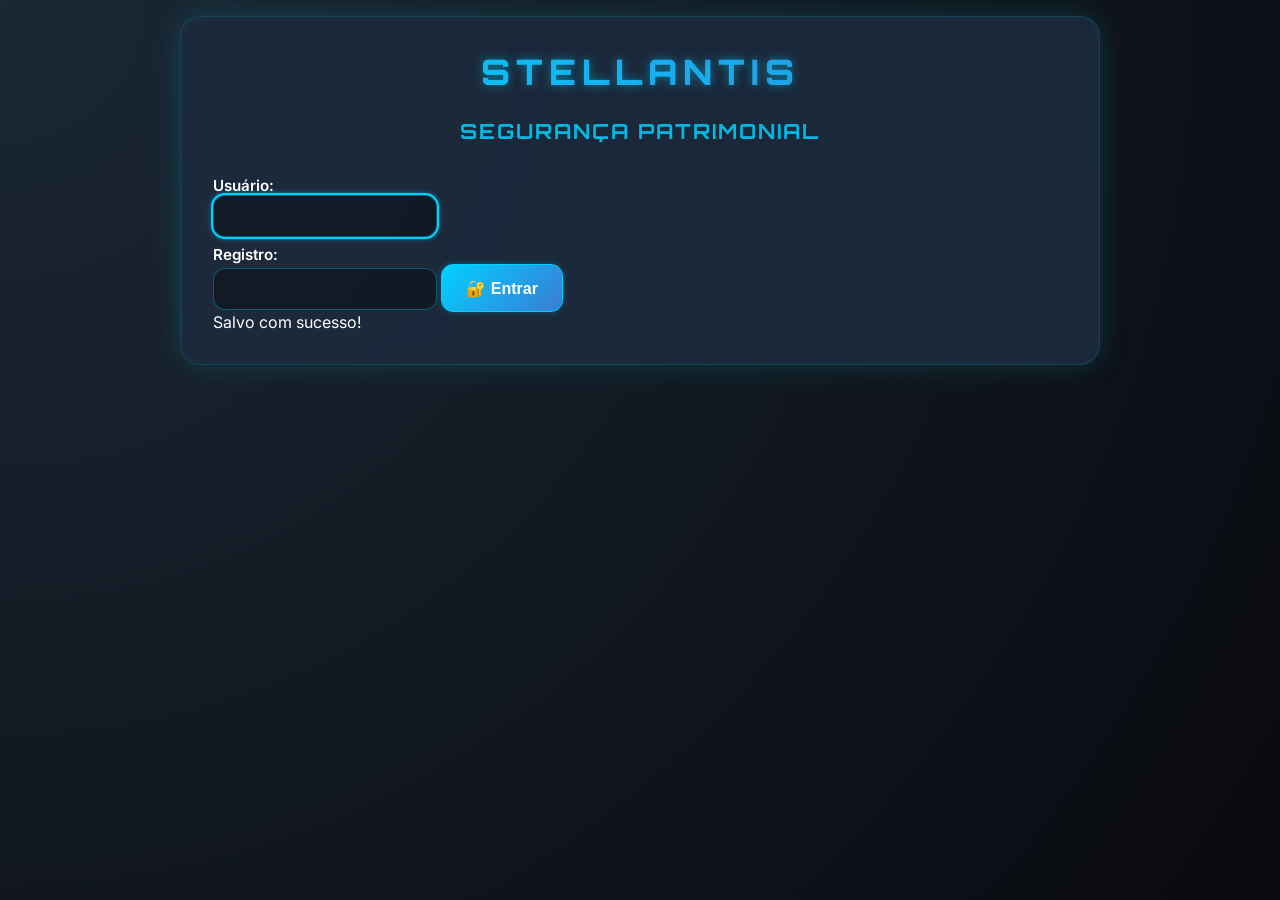
==== index.html @ 9413db4c "Add files via upload" ====
<!DOCTYPE html>

<html lang="pt-BR">
<head>
<meta charset="utf-8"/>
<meta content="width=device-width, initial-scale=1.0" name="viewport"/>
<title>Login - Stellantis</title>
<link href="https://fonts.googleapis.com/css2?family=Orbitron:wght@500;700&amp;display=swap" rel="stylesheet"/>
<link href="https://fonts.googleapis.com/css2?family=Inter:wght@400;600&amp;display=swap" rel="stylesheet"/>
  <link rel="stylesheet" href="style.css"/>


</head>
<body>
<div class="container">
<h1>STELLANTIS</h1>
<h2>Segurança Patrimonial</h2>
<form onsubmit="login(event)">
<label for="usuario">Usuário:</label>
<input autofocus="autofocus" id="usuario" name="usuario" required="" type="text"/>
<label for="registro">Registro:</label>
<input autocomplete="one-time-code" id="registro" inputmode="numeric" name="registro" required="" type="text"/>
<button type="submit">🔐 Entrar</button>
<div class="mensagem" id="msgSucesso">Salvo com sucesso!</div>
</form>
</div>
<script>
    function login(e) {
      const btn = document.querySelector('button[type="submit"]');
      if(btn){ btn.disabled = true; btn.style.opacity = '0.7'; }
      e.preventDefault();
      const usuario = document.getElementById('usuario').value.trim();
      const registro = document.getElementById('registro').value.trim();
      localStorage.setItem('usuario', usuario);
      localStorage.setItem('registro', registro);
      if (!usuario || !registro) { showToast("Preencha usuário e registro","warn"); if(btn){ btn.disabled=false; btn.style.opacity='1'; } return; }
      const msg = document.getElementById("msgSucesso");
      msg.style.display = "block";
      showToast("Bem-vindo!", "success");
      setTimeout(() => window.location.href = 'interface_principal.html', 800);
    }

    document.addEventListener("DOMContentLoaded", () => {
      const usuario = localStorage.getItem("usuario");
      const registro = localStorage.getItem("registro");
      if (usuario) document.getElementById("usuario").value = usuario;
      if (registro) document.getElementById("registro").value = registro;
    });
  </script>
<div aria-live="polite" id="toastContainer" style="position:fixed;bottom:16px;left:50%;transform:translateX(-50%);z-index:10000;display:flex;flex-direction:column;gap:8px;align-items:center;"></div>
<div aria-modal="true" id="confirmOverlay" role="dialog" style="display:none;position:fixed;inset:0;background:rgba(0,0,0,.5);align-items:center;justify-content:center;z-index:11000;">
<div id="confirmBox" style="background:#142132;padding:18px;border-radius:16px;max-width:420px;width:calc(100% - 32px);color:#fff;">
<div class="title" style="font-weight:700;margin-bottom:8px;color:#00d2ff">Confirmação</div>
<div id="confirmMessage" style="color:#00d2ff">Tem certeza?</div>
<div class="actions" style="display:flex;gap:10px;justify-content:flex-end;margin-top:12px;">
<button id="confirmCancelBtn" style="background:#2e3c51;color:#fff;border:none;min-height:40px;border-radius:10px;padding:.5rem 1rem;">Cancelar</button>
<button id="confirmOkBtn" style="background:#3366ff;color:#fff;border:none;min-height:40px;border-radius:10px;padding:.5rem 1rem;">Confirmar</button>
</div>
</div>
</div>

<script>
(function(){
  window.showToast = function(msg, type = "info", timeout = 3000) {
    const wrap = document.getElementById("toastContainer");
    if (!wrap) return;
    const el = document.createElement("div");
    el.textContent = msg;
    el.setAttribute("role","status");
    el.style.padding = "10px 14px";
    el.style.borderRadius = "10px";
    el.style.background = "#22364d";
    el.style.color = "#fff";
    el.style.boxShadow = "0 6px 24px rgba(0,0,0,.35)";
    el.style.fontWeight = "600";
    el.style.borderLeft = type==="error" ? "4px solid #ff4444" : (type==="warn" ? "4px solid #f0ad4e" : "4px solid #3ddc84");
    wrap.appendChild(el);
    setTimeout(()=>{ el.style.opacity="0"; el.style.transition="opacity .4s"; }, timeout-400);
    setTimeout(()=>{ el.remove(); }, timeout);
  };
  window.openConfirm = function(message) {
    return new Promise(resolve => {
      const overlay = document.getElementById("confirmOverlay");
      const msg = document.getElementById("confirmMessage");
      const ok = document.getElementById("confirmOkBtn");
      const cancel = document.getElementById("confirmCancelBtn");
      if (!overlay || !msg || !ok || !cancel) return resolve(confirm(message||"Confirmar?"));
      msg.textContent = message || "Confirmar?";
      const cleanup = (result) => {
        overlay.style.display = "none";
        ok.onclick = cancel.onclick = null;
        resolve(result);
      };
      ok.onclick = () => cleanup(true);
      cancel.onclick = () => cleanup(false);
      overlay.style.display = "flex";
    });
  };
})();
</script>
</body>
</html>
---- style.css ----
/* ===============================
   Stellantis App — Design System
   Unified Stylesheet (style.css)
   =============================== */

/* ---- CSS Variables (Theme) ---- */
:root {
  --cor-fundo: #0b1d30;
  --cor-fundo-grad-a: #1b2735;
  --cor-fundo-grad-b: #090a0f;

  --cor-caixa: rgba(28, 43, 61, 0.9);
  --cor-borda-caixa: rgba(0, 212, 255, 0.15);

  --cor-primaria: #00d2ff;        /* Primary brand */
  --cor-primaria-hover: #3a7bd5;  /* Hover gradient partner */
  --cor-primaria-escuro: #1a4ed8; /* Fallback hover */
  --cor-texto: #ffffff;
  --cor-texto-suave: #ffffffcc;

  --cor-sucesso: #3ddc84;
  --cor-alerta: #f0ad4e;
  --cor-erro: #ff4444;

  --sombra-suave: 0 0 30px rgba(0,255,255,0.15), inset 0 0 10px rgba(0,255,255,0.05);
  --radius: 20px;

  --font-display: 'Orbitron', sans-serif;
  --font-base: 'Inter', sans-serif;
}

/* ---- Reset/Normalização ---- */
* { box-sizing: border-box; }
html, body { height: 100%; }
body {
  margin: 0;
  font-family: var(--font-base);
  color: var(--cor-texto);
  background-color: var(--cor-fundo);
  background-image: radial-gradient(circle at top left, var(--cor-fundo-grad-a), var(--cor-fundo-grad-b));
  padding: 1rem;
}

/* ------------------------------
   Layouts / Containers
   ------------------------------ */
.container {
  max-width: 920px;
  margin: auto;
  padding: 2rem;
  border-radius: var(--radius);
  background: var(--cor-caixa);
  border: 1px solid var(--cor-borda-caixa);
  box-shadow: var(--sombra-suave);
  backdrop-filter: blur(10px);
  display: flex;
  flex-direction: column;
  gap: 1.5rem;
  animation: fadeInUp .6s ease-in-out;
}

.center-screen {
  min-height: 100vh;
  display: flex;
  align-items: center;
  justify-content: center;
}

/* ------------------------------
   Tipografia / Títulos
   ------------------------------ */
h1, h2, h3 {
  margin: 0;
  text-align: center;
  font-family: var(--font-display);
  letter-spacing: 2px;
}

h1 {
  font-size: 2.2rem;
  font-weight: 800;
  letter-spacing: 6px;
  background: linear-gradient(90deg, var(--cor-primaria), var(--cor-primaria-hover));
  -webkit-background-clip: text;
  -webkit-text-fill-color: transparent;
  text-shadow: 0 0 10px rgba(0,210,255,0.5);
}
h2 {
  font-size: 1.3rem;
  font-weight: 700;
  text-transform: uppercase;
  color: var(--cor-primaria);
  opacity: .85;
}
h3 {
  font-size: 1.1rem;
  font-weight: 600;
  color: var(--cor-texto-suave);
}

/* ------------------------------
   Formulários / Campos
   ------------------------------ */
label {
  font-weight: 600;
  font-size: 0.95rem;
  display: flex;
  flex-direction: column;
  gap: 0.4rem;
  margin-top: 0.5rem;
}

input, select, textarea {
  padding: 0.7rem;
  border: 1px solid rgba(0, 210, 255, 0.35);
  border-radius: 12px;
  font-size: 1rem;
  background: rgba(0, 0, 0, 0.35);
  color: #fff;
  transition: all .2s ease-in-out;
  outline: none;
}
input::placeholder, textarea::placeholder { color: #cfe9ff88; }
input:focus, select:focus, textarea:focus {
  outline: 2px solid var(--cor-primaria);
  box-shadow: 0 0 6px var(--cor-primaria);
}

.input-outros { display: none; }
.input-outros.show { display: block; }

/* ------------------------------
   Botões
   ------------------------------ */
button, .btn {
  background: linear-gradient(135deg, var(--cor-primaria), var(--cor-primaria-hover));
  color: #fff;
  border: 1px solid var(--cor-primaria);
  padding: 0.75rem 1.5rem;
  border-radius: 12px;
  font-size: 1rem;
  font-weight: 600;
  cursor: pointer;
  transition: all .3s ease;
  box-shadow: 0 0 6px rgba(0,210,255,0.3);
  display: inline-flex;
  align-items: center;
  gap: .5rem;
  min-height: 48px;
}
button:hover, .btn:hover {
  transform: scale(1.03);
  box-shadow: 0 0 12px rgba(0,210,255,0.5);
}
.btn-secondary {
  background: #233246;
  border-color: #2e3c51;
}
.btn-danger {
  background: #b92e2e;
  border-color: #d33b3b;
}
.button-group {
  display: flex;
  flex-wrap: wrap;
  justify-content: center;
  gap: .75rem;
}

/* ------------------------------
   Informações / Mensagens
   ------------------------------ */
.info {
  font-weight: 700;
  text-align: center;
  color: var(--cor-alerta);
}
.warning { color: var(--cor-erro); font-size: .9rem; }

/* Mensagens tipo banner (página de menu) */
.mensagem-padrao {
  display: flex;
  align-items: center;
  justify-content: center;
  gap: .6em;
  border-radius: 12px;
  padding: 1rem 1.5rem;
  font-size: 1.1rem;
  font-family: var(--font-base);
  box-shadow: 0 4px 32px #00000022;
  margin: 1em auto;
  max-width: 90vw;
  min-width: 180px;
  text-align: center;
  font-weight: 600;
}
.mensagem-info { background: #fff3cd; color: #856404; border: 1.5px solid #ffe066; }
.mensagem-alerta, .mensagem-erro { background: #f8d7da; color: #721c24; border: 1.5px solid var(--cor-erro); }
.mensagem-advertencia { background: #fffbe6; color: #856404; border: 1.5px solid #ffc107; }
.mensagem-sucesso { background: #d1ecf1; color: #00668c; border: 1.5px solid var(--cor-primaria); }

/* ------------------------------
   Tabelas
   ------------------------------ */
table {
  width: 100%;
  border-collapse: collapse;
  margin-top: 1rem;
  font-size: 0.95rem;
  background: #182c39;
  border-radius: 10px;
  overflow: hidden;
}
th, td {
  border: 1px solid #2e3c51;
  padding: 0.6rem;
  text-align: center;
  color: var(--cor-texto);
}
th {
  background: #233246;
  color: var(--cor-primaria);
  font-weight: 700;
  text-transform: uppercase;
}
tbody tr:nth-child(even) { background: #172636; }
tbody tr:hover { background: #1c3346; }
/* Sticky header */
thead th { position: sticky; top: 0; z-index: 2; }
/* Totalizador */
tr.totalizador td {
  background: #182c39;
  font-weight: bold;
  color: var(--cor-alerta);
}

/* ------------------------------
   Toasts e Confirm
   ------------------------------ */
#toastContainer {
  position: fixed;
  bottom: 16px;
  left: 50%;
  transform: translateX(-50%);
  z-index: 10000;
  display: flex;
  flex-direction: column;
  gap: 8px;
  align-items: center;
}
.toast {
  padding: 10px 14px;
  border-radius: 10px;
  background: #22364d;
  color: #fff;
  box-shadow: 0 6px 24px rgba(0,0,0,.35);
  font-weight: 600;
  border-left: 4px solid var(--cor-sucesso);
}
.toast.success { border-left-color: var(--cor-sucesso); }
.toast.warn    { border-left-color: var(--cor-alerta); }
.toast.error   { border-left-color: var(--cor-erro); }

/* Modal de confirmação genérico (overlay com 2 botões) */
#confirmOverlay {
  position: fixed;
  inset: 0;
  background: rgba(0,0,0,.5);
  display: none;
  align-items: center;
  justify-content: center;
  z-index: 11000;
}
#confirmBox {
  background: #142132;
  padding: 18px;
  border-radius: 16px;
  max-width: 420px;
  width: calc(100% - 32px);
  color: #fff;
}
#confirmBox .title { font-weight: 700; margin-bottom: 8px; color: var(--cor-primaria); }
#confirmBox .actions { display: flex; gap: 10px; justify-content: flex-end; margin-top: 12px; }
#confirmBox button { min-height: 40px; }

/* Modal simples reutilizável */
.modal-custom {
  position: fixed;
  top: 0; left: 0; width: 100vw; height: 100vh;
  background: rgba(15,30,44,0.85);
  display: none;
  align-items: center;
  justify-content: center;
  z-index: 9999;
}
.modal-content-custom {
  background: #142536;
  border-radius: 18px;
  padding: 2.2rem 1.6rem 1.6rem;
  text-align: center;
  color: #fff;
  min-width: 220px;
  max-width: 90vw;
  font-size: 1.1rem;
  position: relative;
}
.modal-content-custom .close-btn-custom {
  position: absolute; top: 8px; right: 14px;
  background: none; border: none; color: var(--cor-primaria);
  font-size: 1.3rem; cursor: pointer;
}
.modal-content-custom .close-btn-custom:hover { color: var(--cor-erro); }

/* ------------------------------
   Utilidades
   ------------------------------ */
.auto-save-icon { text-align: right; font-size: .85rem; color: #55dd55; }
.row { display: flex; gap: 1rem; flex-wrap: wrap; }
.col { flex: 1 1 240px; }

/* ------------------------------
   Responsividade
   ------------------------------ */
@media (max-width: 600px) {
  .container { padding: 1rem; }
  .button-group { flex-direction: column; }
  button, .btn { width: 100%; justify-content: center; }
  .auto-save-icon { text-align: center; margin-top: 0.5rem; }
  table { font-size: 0.92rem; }
}

/* ------------------------------
   Animações
   ------------------------------ */
@keyframes glowPulse {
  from { box-shadow: 0 0 6px rgba(0,210,255,0.3); }
  to   { box-shadow: 0 0 10px rgba(0,210,255,0.45); }
}
@keyframes fadeInUp {
  from { opacity: 0; transform: translateY(15px); }
  to   { opacity: 1; transform: translateY(0); }
}

/* ------------------------------
   Ícone "Sair" (canto superior)
   ------------------------------ */
.sair-icone, .icone-sair, .btn-sair {
  position: absolute;
  top: 16px;
  right: 16px;
  z-index: 9999;
  cursor: pointer;
  filter: drop-shadow(0 0 7px #00eaffcc);
  transition: filter .2s;
}
.sair-icone:hover, .icone-sair:hover, .btn-sair:hover {
  filter: drop-shadow(0 0 16px #00eaff);
}
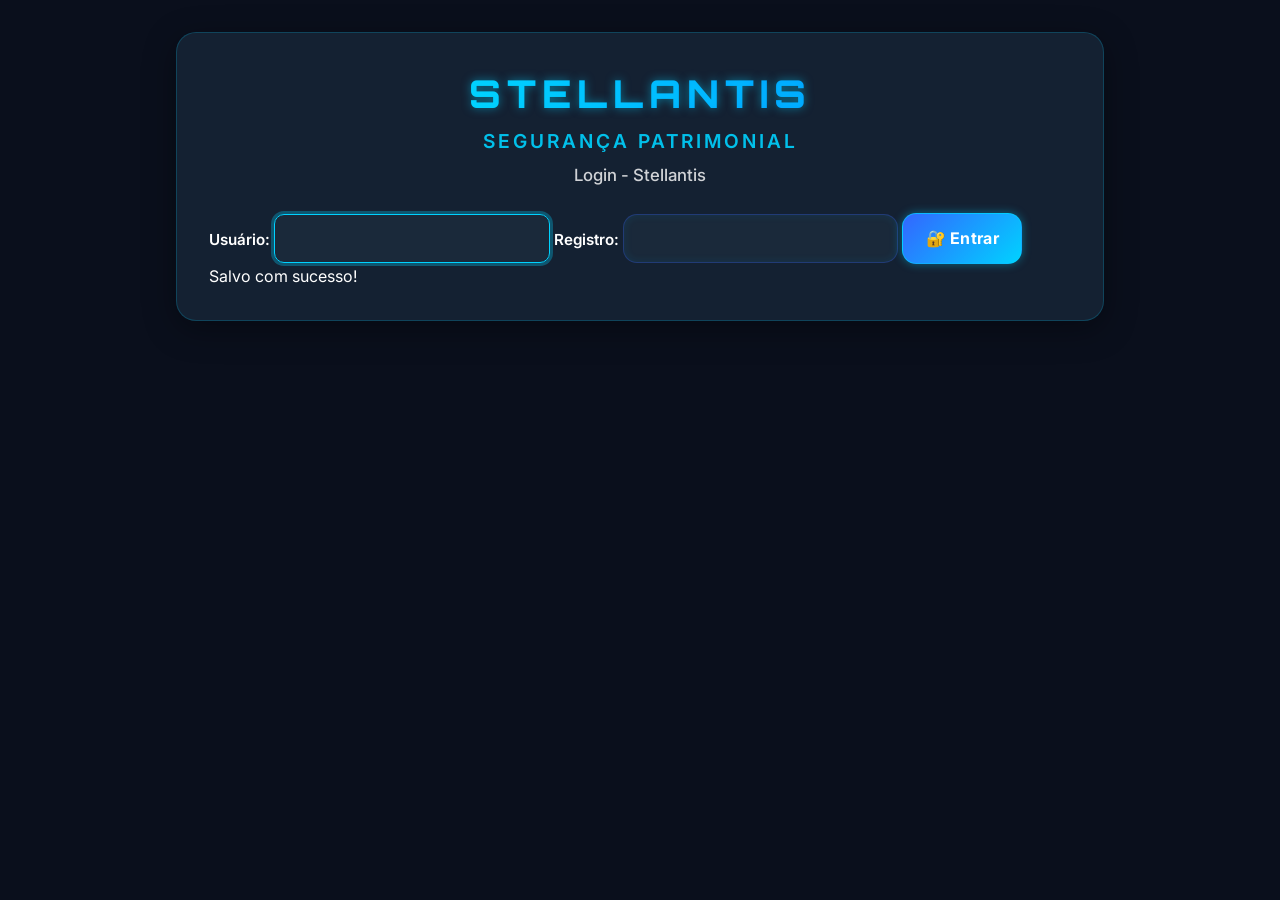
==== commit b9539f5e: "Add files via upload" ====
--- a/index.html
+++ b/index.html
@@ -1,102 +1,45 @@
 <!DOCTYPE html>
 
-<html lang="pt-BR">
+<html data-theme="dark" lang="pt-BR">
 <head>
 <meta charset="utf-8"/>
 <meta content="width=device-width, initial-scale=1.0" name="viewport"/>
 <title>Login - Stellantis</title>
-<link href="https://fonts.googleapis.com/css2?family=Orbitron:wght@500;700&amp;display=swap" rel="stylesheet"/>
-<link href="https://fonts.googleapis.com/css2?family=Inter:wght@400;600&amp;display=swap" rel="stylesheet"/>
-  <link rel="stylesheet" href="style.css"/>
 
 
+
+
+<meta charset="utf-8"/>
+<meta content="width=device-width, initial-scale=1" name="viewport"/>
+<link href="https://fonts.googleapis.com/css2?family=Orbitron:wght@700;800&amp;family=Inter:wght@400;600;700&amp;display=swap" rel="stylesheet"/>
+<link href="app-theme.css" rel="stylesheet"/>
+
 </head>
-<body>
+<body><div class="app-container"><div class="card"><div class="header"><h1 class="h1">STELLANTIS</h1><h2 class="h2">Segurança Patrimonial</h2><h3 class="h3">Login - Stellantis</h3></div>
 <div class="container">
-<h1>STELLANTIS</h1>
-<h2>Segurança Patrimonial</h2>
+
+
 <form onsubmit="login(event)">
 <label for="usuario">Usuário:</label>
 <input autofocus="autofocus" id="usuario" name="usuario" required="" type="text"/>
 <label for="registro">Registro:</label>
 <input autocomplete="one-time-code" id="registro" inputmode="numeric" name="registro" required="" type="text"/>
-<button type="submit">🔐 Entrar</button>
+<button class="btn" type="submit">🔐 Entrar</button>
 <div class="mensagem" id="msgSucesso">Salvo com sucesso!</div>
 </form>
 </div>
-<script>
-    function login(e) {
-      const btn = document.querySelector('button[type="submit"]');
-      if(btn){ btn.disabled = true; btn.style.opacity = '0.7'; }
-      e.preventDefault();
-      const usuario = document.getElementById('usuario').value.trim();
-      const registro = document.getElementById('registro').value.trim();
-      localStorage.setItem('usuario', usuario);
-      localStorage.setItem('registro', registro);
-      if (!usuario || !registro) { showToast("Preencha usuário e registro","warn"); if(btn){ btn.disabled=false; btn.style.opacity='1'; } return; }
-      const msg = document.getElementById("msgSucesso");
-      msg.style.display = "block";
-      showToast("Bem-vindo!", "success");
-      setTimeout(() => window.location.href = 'interface_principal.html', 800);
-    }
 
-    document.addEventListener("DOMContentLoaded", () => {
-      const usuario = localStorage.getItem("usuario");
-      const registro = localStorage.getItem("registro");
-      if (usuario) document.getElementById("usuario").value = usuario;
-      if (registro) document.getElementById("registro").value = registro;
-    });
-  </script>
 <div aria-live="polite" id="toastContainer" style="position:fixed;bottom:16px;left:50%;transform:translateX(-50%);z-index:10000;display:flex;flex-direction:column;gap:8px;align-items:center;"></div>
 <div aria-modal="true" id="confirmOverlay" role="dialog" style="display:none;position:fixed;inset:0;background:rgba(0,0,0,.5);align-items:center;justify-content:center;z-index:11000;">
 <div id="confirmBox" style="background:#142132;padding:18px;border-radius:16px;max-width:420px;width:calc(100% - 32px);color:#fff;">
 <div class="title" style="font-weight:700;margin-bottom:8px;color:#00d2ff">Confirmação</div>
 <div id="confirmMessage" style="color:#00d2ff">Tem certeza?</div>
 <div class="actions" style="display:flex;gap:10px;justify-content:flex-end;margin-top:12px;">
-<button id="confirmCancelBtn" style="background:#2e3c51;color:#fff;border:none;min-height:40px;border-radius:10px;padding:.5rem 1rem;">Cancelar</button>
-<button id="confirmOkBtn" style="background:#3366ff;color:#fff;border:none;min-height:40px;border-radius:10px;padding:.5rem 1rem;">Confirmar</button>
+<button class="btn btn-secondary" id="confirmCancelBtn" style="background:#2e3c51;color:#fff;border:none;min-height:40px;border-radius:10px;padding:.5rem 1rem;">Cancelar</button>
+<button class="btn" id="confirmOkBtn" style="background:#3366ff;color:#fff;border:none;min-height:40px;border-radius:10px;padding:.5rem 1rem;">Confirmar</button>
 </div>
 </div>
 </div>
 
-<script>
-(function(){
-  window.showToast = function(msg, type = "info", timeout = 3000) {
-    const wrap = document.getElementById("toastContainer");
-    if (!wrap) return;
-    const el = document.createElement("div");
-    el.textContent = msg;
-    el.setAttribute("role","status");
-    el.style.padding = "10px 14px";
-    el.style.borderRadius = "10px";
-    el.style.background = "#22364d";
-    el.style.color = "#fff";
-    el.style.boxShadow = "0 6px 24px rgba(0,0,0,.35)";
-    el.style.fontWeight = "600";
-    el.style.borderLeft = type==="error" ? "4px solid #ff4444" : (type==="warn" ? "4px solid #f0ad4e" : "4px solid #3ddc84");
-    wrap.appendChild(el);
-    setTimeout(()=>{ el.style.opacity="0"; el.style.transition="opacity .4s"; }, timeout-400);
-    setTimeout(()=>{ el.remove(); }, timeout);
-  };
-  window.openConfirm = function(message) {
-    return new Promise(resolve => {
-      const overlay = document.getElementById("confirmOverlay");
-      const msg = document.getElementById("confirmMessage");
-      const ok = document.getElementById("confirmOkBtn");
-      const cancel = document.getElementById("confirmCancelBtn");
-      if (!overlay || !msg || !ok || !cancel) return resolve(confirm(message||"Confirmar?"));
-      msg.textContent = message || "Confirmar?";
-      const cleanup = (result) => {
-        overlay.style.display = "none";
-        ok.onclick = cancel.onclick = null;
-        resolve(result);
-      };
-      ok.onclick = () => cleanup(true);
-      cancel.onclick = () => cleanup(false);
-      overlay.style.display = "flex";
-    });
-  };
-})();
-</script>
-</body>
+</div></div><script defer="" src="ui-core.js"></script></body>
 </html>
--- a/app-theme.css
+++ b/app-theme.css
@@ -0,0 +1,247 @@
+
+/* app-theme.css — Design System unificado (Dark por padrão)
+   Autor: ChatGPT
+   Uso: <link rel="stylesheet" href="app-theme.css">
+   Suporta data-theme="dark" | "light" no <html> ou <body>
+*/
+
+/* ====== Reset + Base ====== */
+* { box-sizing: border-box; }
+html, body { height: 100%; }
+html:focus-within { scroll-behavior: smooth; }
+body {
+  margin: 0;
+  font-family: var(--font-body, 'Inter', system-ui, -apple-system, Segoe UI, Roboto, Helvetica, Arial, sans-serif);
+  background: var(--color-bg);
+  color: var(--color-text);
+  line-height: 1.5;
+  -webkit-font-smoothing: antialiased;
+  -moz-osx-font-smoothing: grayscale;
+}
+img, svg, video, canvas { display: block; max-width: 100%; }
+button, input, select, textarea { font: inherit; color: inherit; }
+a { color: inherit; text-decoration: none; }
+:focus-visible { outline: 3px solid var(--color-focus); outline-offset: 2px; border-radius: 10px; }
+:root {
+  /* ====== Tokens: Dark ====== */
+  --color-bg: #0a0f1c;
+  --color-surface: #142132;
+  --color-surface-2: #1c2b3d;
+  --color-text: #ffffff;
+  --color-text-dim: #cde7ff;
+  --color-primary: #3366ff;
+  --color-primary-600: #1a4ed8; /* hover */
+  --color-accent: #00d2ff;  /* ciano */
+  --color-accent-2: #00faff;/* ciano claro */
+  --color-success: #3ddc84;
+  --color-warn: #f0ad4e;
+  --color-error: #ff4444;
+  --color-border: #23405f;
+  --shadow-1: 0 8px 32px rgba(0,0,0,.35);
+  --blur: saturate(120%) blur(8px);
+  --radius-sm: 10px;
+  --radius: 14px;
+  --radius-lg: 20px;
+  --space-1: .25rem;
+  --space-2: .5rem;
+  --space-3: .75rem;
+  --space-4: 1rem;
+  --space-5: 1.5rem;
+  --space-6: 2rem;
+  --container-w: 960px;
+  --font-display: 'Orbitron', system-ui, sans-serif;
+  --font-body: 'Inter', system-ui, -apple-system, Segoe UI, Roboto, Helvetica, Arial, sans-serif;
+  --color-focus: #7ecbff;
+}
+
+/* Tema claro opcional */
+:root[data-theme="light"] {
+  --color-bg: #f6fbff;
+  --color-surface: #ffffff;
+  --color-surface-2: #f3f7fb;
+  --color-text: #0a1a2b;
+  --color-text-dim: #365471;
+  --color-primary: #2b5bff;
+  --color-primary-600: #2148cc;
+  --color-accent: #008fd6;
+  --color-accent-2: #00b8ff;
+  --color-success: #1ea97c;
+  --color-warn: #c78600;
+  --color-error: #c62828;
+  --color-border: #d5e3f0;
+  --shadow-1: 0 12px 36px rgba(21,61,96,.15);
+  --blur: none;
+}
+
+/* ====== Layout ====== */
+.app-container {
+  max-width: var(--container-w);
+  margin: 0 auto;
+  padding: var(--space-6) var(--space-4);
+}
+.card {
+  background: var(--color-surface);
+  border: 1px solid color-mix(in oklab, var(--color-accent) 20%, transparent);
+  border-radius: var(--radius-lg);
+  padding: var(--space-6);
+  box-shadow: var(--shadow-1);
+  backdrop-filter: var(--blur);
+}
+.header {
+  text-align: center;
+  margin-bottom: var(--space-5);
+}
+.h1 {
+  font-family: var(--font-display);
+  font-weight: 800;
+  letter-spacing: 6px;
+  font-size: clamp(1.8rem, 1.4rem + 2vw, 2.4rem);
+  background: linear-gradient(90deg, var(--color-accent-2), #0077ff);
+  -webkit-background-clip: text;
+  -webkit-text-fill-color: transparent;
+  text-shadow: 0 0 10px color-mix(in srgb, var(--color-accent) 50%, transparent);
+  margin: 0;
+}
+.h2 {
+  margin: .25rem 0 0;
+  font-size: 1.2rem;
+  font-weight: 600;
+  letter-spacing: 3px;
+  text-transform: uppercase;
+  color: var(--color-accent);
+  opacity: .9;
+}
+.h3 {
+  margin: .5rem 0 0;
+  font-size: 1.05rem;
+  color: color-mix(in srgb, var(--color-text) 80%, transparent);
+  font-weight: 500;
+}
+
+/* ====== Form ====== */
+.form-grid {
+  display: grid;
+  grid-template-columns: repeat(auto-fit,minmax(260px,1fr));
+  gap: var(--space-4);
+  margin-top: var(--space-4);
+}
+.field {
+  display: flex; flex-direction: column; gap: .4rem;
+}
+label { font-weight: 600; font-size: .95rem; }
+input, select, textarea {
+  padding: .7rem .8rem;
+  border: 1px solid color-mix(in srgb, var(--color-primary) 30%, transparent);
+  background: color-mix(in srgb, var(--color-surface-2) 85%, transparent);
+  color: var(--color-text);
+  border-radius: var(--radius);
+  transition: border-color .15s, box-shadow .15s, background .15s;
+  box-shadow: inset 0 0 8px color-mix(in srgb, var(--color-accent) 10%, transparent);
+}
+input::placeholder, textarea::placeholder { color: color-mix(in srgb, var(--color-text) 50%, transparent); }
+input:focus, select:focus, textarea:focus {
+  outline: none;
+  border-color: var(--color-accent);
+  box-shadow: 0 0 0 3px color-mix(in srgb, var(--color-accent) 30%, transparent);
+}
+.help, .warning, .info {
+  font-size: .9rem;
+}
+.info { color: var(--color-warn); font-weight: 600; text-align: center; }
+.warning { color: var(--color-error); }
+
+/* ====== Buttons ====== */
+.btn {
+  --_bg: var(--color-primary);
+  --_bg-hover: var(--color-primary-600);
+  --_border: color-mix(in srgb, var(--color-accent) 60%, transparent);
+  display: inline-flex; align-items: center; justify-content: center; gap: .5rem;
+  padding: .8rem 1.4rem;
+  border-radius: var(--radius);
+  border: 1px solid var(--_border);
+  background: linear-gradient(135deg, var(--_bg), var(--color-accent));
+  color: #fff; font-weight: 700; letter-spacing: .3px;
+  cursor: pointer; min-height: 48px;
+  box-shadow: 0 0 10px color-mix(in srgb, var(--color-accent) 40%, transparent);
+  transition: transform .1s ease, box-shadow .2s ease, filter .2s ease;
+}
+.btn:hover { transform: translateY(-1px); filter: brightness(1.02); box-shadow: 0 0 18px color-mix(in srgb, var(--color-accent) 60%, transparent); }
+.btn:active { transform: translateY(0); }
+.btn-ghost {
+  --_bg: transparent; --_bg-hover: transparent; --_border: color-mix(in srgb, var(--color-text) 20%, transparent);
+  background: transparent; border-color: var(--_border);
+}
+.btn-danger { --_bg: #d93838; --_bg-hover: #b22e2e; }
+.btn-secondary { --_bg: #244a6d; --_bg-hover: #1c3a54; }
+.btn-block { width: 100%; }
+.button-row { display: flex; flex-wrap: wrap; gap: .75rem; justify-content: center; }
+
+/* ====== Table ====== */
+.table {
+  width: 100%;
+  border-collapse: collapse;
+  font-size: .95rem;
+  margin-top: var(--space-4);
+  border: 1px solid var(--color-border);
+  border-radius: var(--radius);
+  overflow: hidden;
+  background: color-mix(in srgb, var(--color-surface-2) 90%, transparent);
+}
+.table th, .table td {
+  padding: .65rem; text-align: center; border-bottom: 1px solid var(--color-border);
+}
+.table thead th {
+  position: sticky; top: 0; z-index: 2;
+  background: #233246; color: var(--color-accent);
+}
+.table tbody tr:nth-child(even) { background: #172636; }
+.table tbody tr:hover { background: #1c3346; }
+.table tfoot td {
+  font-weight: 700; color: var(--color-warn);
+  background: #182c39;
+}
+
+/* ====== Toasts ====== */
+#toastContainer {
+  position: fixed; bottom: 16px; left: 50%; transform: translateX(-50%);
+  z-index: 10000; display: flex; flex-direction: column; gap: 8px; align-items: center;
+}
+.toast {
+  padding: 10px 14px; border-radius: var(--radius-sm); background: #22364d; color: #fff;
+  box-shadow: var(--shadow-1); font-weight: 600; border-left: 4px solid var(--color-accent);
+}
+.toast.success { border-left-color: var(--color-success); }
+.toast.warn { border-left-color: var(--color-warn); }
+.toast.error { border-left-color: var(--color-error); }
+
+/* ====== Confirm / Modal ====== */
+#confirmOverlay {
+  position: fixed; inset: 0; background: rgba(0,0,0,.55);
+  display: none; align-items: center; justify-content: center; z-index: 11000;
+}
+.confirm-box {
+  background: var(--color-surface);
+  border: 1px solid color-mix(in srgb, var(--color-accent) 30%, transparent);
+  border-radius: var(--radius-lg);
+  color: var(--color-text);
+  width: min(440px, calc(100vw - 32px));
+  padding: 18px;
+  box-shadow: var(--shadow-1);
+}
+.confirm-box .title { font-weight: 800; color: var(--color-accent); margin-bottom: 8px; font-family: var(--font-body); }
+.confirm-box .msg { color: var(--color-accent); }
+.confirm-box .actions { display: flex; gap: 10px; justify-content: flex-end; margin-top: 12px; }
+
+/* ====== Utilities ====== */
+.muted { color: var(--color-text-dim); }
+.center { text-align: center; }
+.hidden { display: none !important; }
+.mt-2{ margin-top: var(--space-2);} .mt-3{ margin-top: var(--space-3);} .mt-4{ margin-top: var(--space-4);} .mt-5{ margin-top: var(--space-5);}
+.mb-2{ margin-bottom: var(--space-2);} .mb-3{ margin-bottom: var(--space-3);} .mb-4{ margin-bottom: var(--space-4);} .mb-5{ margin-bottom: var(--space-5);}
+.flex { display: flex; } .flex-col { flex-direction: column; } .gap-2 { gap: var(--space-2);} .gap-3 { gap: var(--space-3);} .gap-4 { gap: var(--space-4);}
+.badge { display:inline-flex; gap:.35rem; align-items:center; padding:.25rem .5rem; border-radius:999px; background:#22364d; border:1px solid var(--color-border); font-weight:600; }
+
+/* ====== Motion: respeita reduce-motion ====== */
+@media (prefers-reduced-motion: reduce) {
+  * { animation: none !important; transition: none !important; }
+}
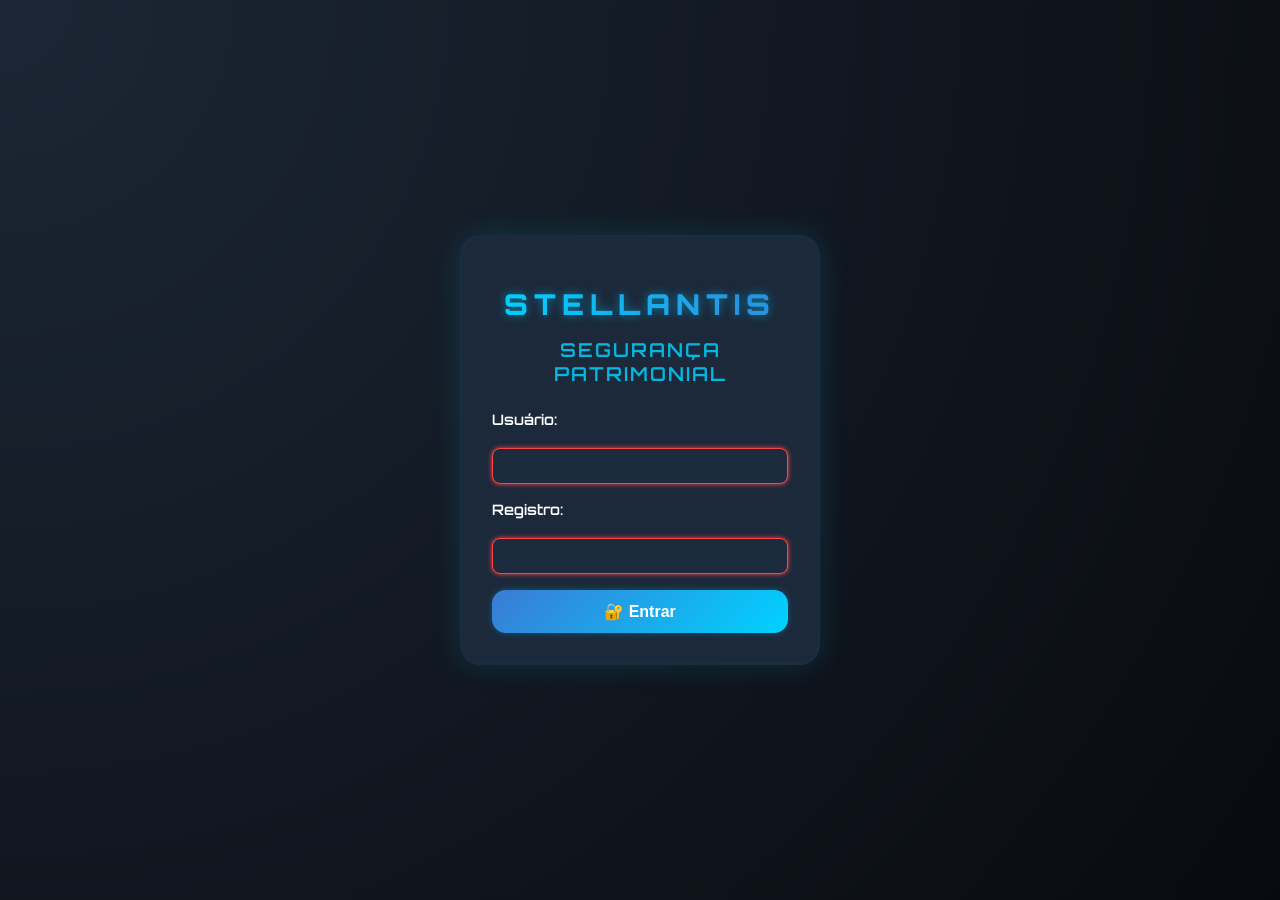
==== commit e3707b0c: "Add files via upload" ====
--- a/index.html
+++ b/index.html
@@ -1,45 +1,231 @@
 <!DOCTYPE html>
 
-<html data-theme="dark" lang="pt-BR">
+<html lang="pt-BR">
 <head>
 <meta charset="utf-8"/>
 <meta content="width=device-width, initial-scale=1.0" name="viewport"/>
 <title>Login - Stellantis</title>
-
-
-
-
-<meta charset="utf-8"/>
-<meta content="width=device-width, initial-scale=1" name="viewport"/>
-<link href="https://fonts.googleapis.com/css2?family=Orbitron:wght@700;800&amp;family=Inter:wght@400;600;700&amp;display=swap" rel="stylesheet"/>
-<link href="app-theme.css" rel="stylesheet"/>
-
+<link href="https://fonts.googleapis.com/css2?family=Orbitron:wght@500;700&amp;display=swap" rel="stylesheet"/>
+<link href="https://fonts.googleapis.com/css2?family=Inter:wght@400;600&amp;display=swap" rel="stylesheet"/>
+<style>
+    :root {
+      --cor-fundo: #0b1d30;
+      --cor-caixa: #1c2b3d;
+      --cor-primaria: #00d2ff;
+      --cor-texto: #ffffff;
+    }
+    * { box-sizing: border-box; }
+    body {
+      margin: 0;
+      font-family: 'Orbitron', sans-serif;
+      background-color: #0a0f1c;
+      background-image: radial-gradient(circle at top left, #1b2735, #090a0f);
+      color: var(--cor-texto);
+      display: flex;
+      align-items: center;
+      justify-content: center;
+      min-height: 100vh;
+      padding: 1rem;
+    }
+    .container {
+      background: rgba(28,43,61,0.95);
+      padding: 2rem;
+      border-radius: 20px;
+      box-shadow: 0 0 30px rgba(0,210,255,0.15), inset 0 0 10px rgba(0,210,255,0.05);
+      text-align: center;
+      width: 100%;
+      max-width: 360px;
+      animation: fadeInUp 0.6s ease-in-out;
+    }
+    h1 {
+      font-size: 1.8rem;
+      letter-spacing: 6px;
+      background: linear-gradient(90deg, #00d2ff, #3a7bd5);
+      -webkit-background-clip: text;
+      -webkit-text-fill-color: transparent;
+      font-weight: 800;
+      text-shadow: 0 0 10px rgba(0,210,255,0.5);
+      margin-bottom: 0.5rem;
+    }
+    h2 {
+      font-size: 1.2rem;
+      font-weight: 600;
+      letter-spacing: 2px;
+      text-transform: uppercase;
+      color: #00d2ff;
+      opacity: 0.85;
+      margin-bottom: 1.5rem;
+    }
+    form {
+      display: flex;
+      flex-direction: column;
+      gap: 1rem;
+    }
+    label {
+      text-align: left;
+      font-size: 0.9rem;
+      font-weight: 600;
+      margin-bottom: 0.25rem;
+    }
+    input {
+      padding: 0.5rem;
+      border: 1px solid #00d2ff;
+      border-radius: 8px;
+      background: var(--cor-caixa);
+      color: var(--cor-texto);
+      font-size: 1rem;
+      outline: none;
+      transition: all 0.3s ease;
+    }
+    input:invalid {
+      border: 1px solid #ff4444;
+      box-shadow: 0 0 5px #ff4444;
+    }
+    button {
+      background: linear-gradient(135deg, #3a7bd5, #00d2ff);
+      color: #ffffff;
+      border: none;
+      padding: 0.75rem;
+      border-radius: 14px;
+      font-size: 1rem;
+      font-weight: 600;
+      cursor: pointer;
+      box-shadow: 0 0 6px rgba(0,210,255,0.3);
+      transition: all 0.3s ease-in-out;
+      animation: glowPulse 1.8s infinite alternate;
+    }
+    button:hover {
+      transform: scale(1.05);
+      box-shadow: 0 0 10px rgba(0,210,255,0.45);
+    }
+    .mensagem {
+      background: #00d2ff;
+      padding: 0.75rem;
+      margin-top: 1rem;
+      border-radius: 10px;
+      color: #fff;
+      display: none;
+      animation: fadeOut 2.5s ease forwards;
+    }
+    @keyframes glowPulse {
+      from { box-shadow: 0 0 6px rgba(0,210,255,0.3); }
+      to   { box-shadow: 0 0 10px rgba(0,210,255,0.45); }
+    }
+    @keyframes fadeInUp {
+      from { opacity: 0; transform: translateY(15px); }
+      to   { opacity: 1; transform: translateY(0); }
+    }
+    @keyframes fadeOut {
+      0% { opacity: 1; }
+      85% { opacity: 1; }
+      100% { opacity: 0; display: none; }
+    }
+    @media (max-width: 480px) {
+      .container {
+        padding: 1.5rem;
+        max-width: 95%;
+      }
+      h1 {
+        font-size: 1.5rem;
+        letter-spacing: 4px;
+      }
+      h2 {
+        font-size: 1rem;
+        letter-spacing: 1.5px;
+      }
+      input, button {
+        font-size: 0.95rem;
+        padding: 0.6rem;
+      }
+    }
+  </style>
 </head>
-<body><div class="app-container"><div class="card"><div class="header"><h1 class="h1">STELLANTIS</h1><h2 class="h2">Segurança Patrimonial</h2><h3 class="h3">Login - Stellantis</h3></div>
+<body>
 <div class="container">
-
-
+<h1>STELLANTIS</h1>
+<h2>Segurança Patrimonial</h2>
 <form onsubmit="login(event)">
 <label for="usuario">Usuário:</label>
 <input autofocus="autofocus" id="usuario" name="usuario" required="" type="text"/>
 <label for="registro">Registro:</label>
 <input autocomplete="one-time-code" id="registro" inputmode="numeric" name="registro" required="" type="text"/>
-<button class="btn" type="submit">🔐 Entrar</button>
+<button type="submit">🔐 Entrar</button>
 <div class="mensagem" id="msgSucesso">Salvo com sucesso!</div>
 </form>
 </div>
+<script>
+    function login(e) {
+      const btn = document.querySelector('button[type="submit"]');
+      if(btn){ btn.disabled = true; btn.style.opacity = '0.7'; }
+      e.preventDefault();
+      const usuario = document.getElementById('usuario').value.trim();
+      const registro = document.getElementById('registro').value.trim();
+      localStorage.setItem('usuario', usuario);
+      localStorage.setItem('registro', registro);
+      if (!usuario || !registro) { showToast("Preencha usuário e registro","warn"); if(btn){ btn.disabled=false; btn.style.opacity='1'; } return; }
+      const msg = document.getElementById("msgSucesso");
+      msg.style.display = "block";
+      showToast("Bem-vindo!", "success");
+      setTimeout(() => window.location.href = 'interface_principal.html', 800);
+    }
 
+    document.addEventListener("DOMContentLoaded", () => {
+      const usuario = localStorage.getItem("usuario");
+      const registro = localStorage.getItem("registro");
+      if (usuario) document.getElementById("usuario").value = usuario;
+      if (registro) document.getElementById("registro").value = registro;
+    });
+  </script>
 <div aria-live="polite" id="toastContainer" style="position:fixed;bottom:16px;left:50%;transform:translateX(-50%);z-index:10000;display:flex;flex-direction:column;gap:8px;align-items:center;"></div>
 <div aria-modal="true" id="confirmOverlay" role="dialog" style="display:none;position:fixed;inset:0;background:rgba(0,0,0,.5);align-items:center;justify-content:center;z-index:11000;">
 <div id="confirmBox" style="background:#142132;padding:18px;border-radius:16px;max-width:420px;width:calc(100% - 32px);color:#fff;">
 <div class="title" style="font-weight:700;margin-bottom:8px;color:#00d2ff">Confirmação</div>
 <div id="confirmMessage" style="color:#00d2ff">Tem certeza?</div>
 <div class="actions" style="display:flex;gap:10px;justify-content:flex-end;margin-top:12px;">
-<button class="btn btn-secondary" id="confirmCancelBtn" style="background:#2e3c51;color:#fff;border:none;min-height:40px;border-radius:10px;padding:.5rem 1rem;">Cancelar</button>
-<button class="btn" id="confirmOkBtn" style="background:#3366ff;color:#fff;border:none;min-height:40px;border-radius:10px;padding:.5rem 1rem;">Confirmar</button>
+<button id="confirmCancelBtn" style="background:#2e3c51;color:#fff;border:none;min-height:40px;border-radius:10px;padding:.5rem 1rem;">Cancelar</button>
+<button id="confirmOkBtn" style="background:#3366ff;color:#fff;border:none;min-height:40px;border-radius:10px;padding:.5rem 1rem;">Confirmar</button>
 </div>
 </div>
 </div>
 
-</div></div><script defer="" src="ui-core.js"></script></body>
+<script>
+(function(){
+  window.showToast = function(msg, type = "info", timeout = 3000) {
+    const wrap = document.getElementById("toastContainer");
+    if (!wrap) return;
+    const el = document.createElement("div");
+    el.textContent = msg;
+    el.setAttribute("role","status");
+    el.style.padding = "10px 14px";
+    el.style.borderRadius = "10px";
+    el.style.background = "#22364d";
+    el.style.color = "#fff";
+    el.style.boxShadow = "0 6px 24px rgba(0,0,0,.35)";
+    el.style.fontWeight = "600";
+    el.style.borderLeft = type==="error" ? "4px solid #ff4444" : (type==="warn" ? "4px solid #f0ad4e" : "4px solid #3ddc84");
+    wrap.appendChild(el);
+    setTimeout(()=>{ el.style.opacity="0"; el.style.transition="opacity .4s"; }, timeout-400);
+    setTimeout(()=>{ el.remove(); }, timeout);
+  };
+  window.openConfirm = function(message) {
+    return new Promise(resolve => {
+      const overlay = document.getElementById("confirmOverlay");
+      const msg = document.getElementById("confirmMessage");
+      const ok = document.getElementById("confirmOkBtn");
+      const cancel = document.getElementById("confirmCancelBtn");
+      if (!overlay || !msg || !ok || !cancel) return resolve(confirm(message||"Confirmar?"));
+      msg.textContent = message || "Confirmar?";
+      const cleanup = (result) => {
+        overlay.style.display = "none";
+        ok.onclick = cancel.onclick = null;
+        resolve(result);
+      };
+      ok.onclick = () => cleanup(true);
+      cancel.onclick = () => cleanup(false);
+      overlay.style.display = "flex";
+    });
+  };
+})();
+</script>
+</body>
 </html>
